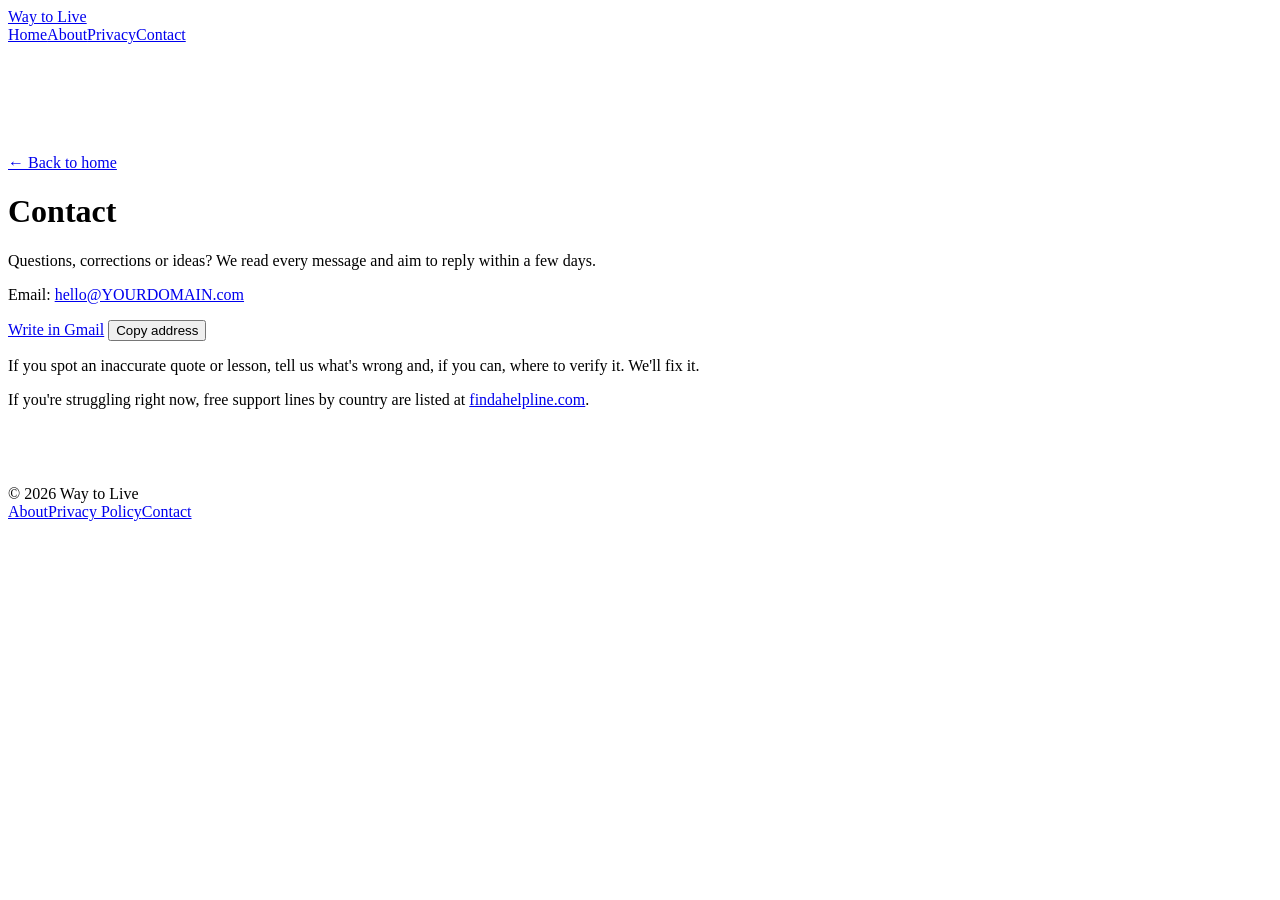
==== contact.html @ 12b2083e "Create contact.html" ====
<!DOCTYPE html>
<html lang="en"><head><meta charset="UTF-8"><meta name="viewport" content="width=device-width, initial-scale=1, viewport-fit=cover">
<title>Contact — Way to Live</title><meta name="description" content="Contact for Way to Live, a free manual on looks, skills, philosophy and psychology.">
<link rel="preconnect" href="https://fonts.googleapis.com"><link rel="preconnect" href="https://fonts.gstatic.com" crossorigin>
<link href="https://fonts.googleapis.com/css2?family=Fraunces:opsz,wght@9..144,500;9..144,700&family=Work+Sans:wght@400;500;600&display=swap" rel="stylesheet">
<link rel="stylesheet" href="style.css"></head><body>
<nav class="top"><div class="navrow"><a class="brand" href="index.html">Way to Live</a><div class="navlinks"><a href="index.html">Home</a><a href="about.html">About</a><a href="privacy.html">Privacy</a><a href="contact.html">Contact</a></div></div></nav>
<main class="wrap doc" style="padding-top:110px;padding-bottom:60px"><a class="page-back" href="index.html">← Back to home</a><h1>Contact</h1><p>Questions, corrections or ideas? We read every message and aim to reply within a few days.</p>
<p>Email: <a id="mail" href="mailtom">hello@YOURDOMAIN.com</a></p>
<p><a class="page-back" id="gm" target="_blank" rel="noopener">Write in Gmail</a> <button class="page-back" id="cp" type="button">Copy address</button></p>
<p>If you spot an inaccurate quote or lesson, tell us what's wrong and, if you can, where to verify it. We'll fix it.</p>
<p>If you're struggling right now, free support lines by country are listed at <a href="https://findahelpline.com" rel="noopener">findahelpline.com</a>.</p></main>
<footer><div class="wrap"><span>© 2026 Way to Live</span><div class="flinks"><a href="about.html">About</a><a href="privacy.html">Privacy Policy</a><a href="contact.html">Contact</a></div></div></footer><script>
(function(){var m=document.getElementById('mail'),e=m.textContent.trim();
m.href='mailto:'+e;
document.getElementById('gm').href='https://mail.google.com/mail/?view=cm&fs=1&to='+encodeURIComponent(e);
var b=document.getElementById('cp');b.onclick=function(){
(navigator.clipboard?navigator.clipboard.writeText(e):Promise.reject()).then(function(){b.textContent='Copied ✓';},function(){prompt('Copy this address:',e);});};})();
</script></body></html>
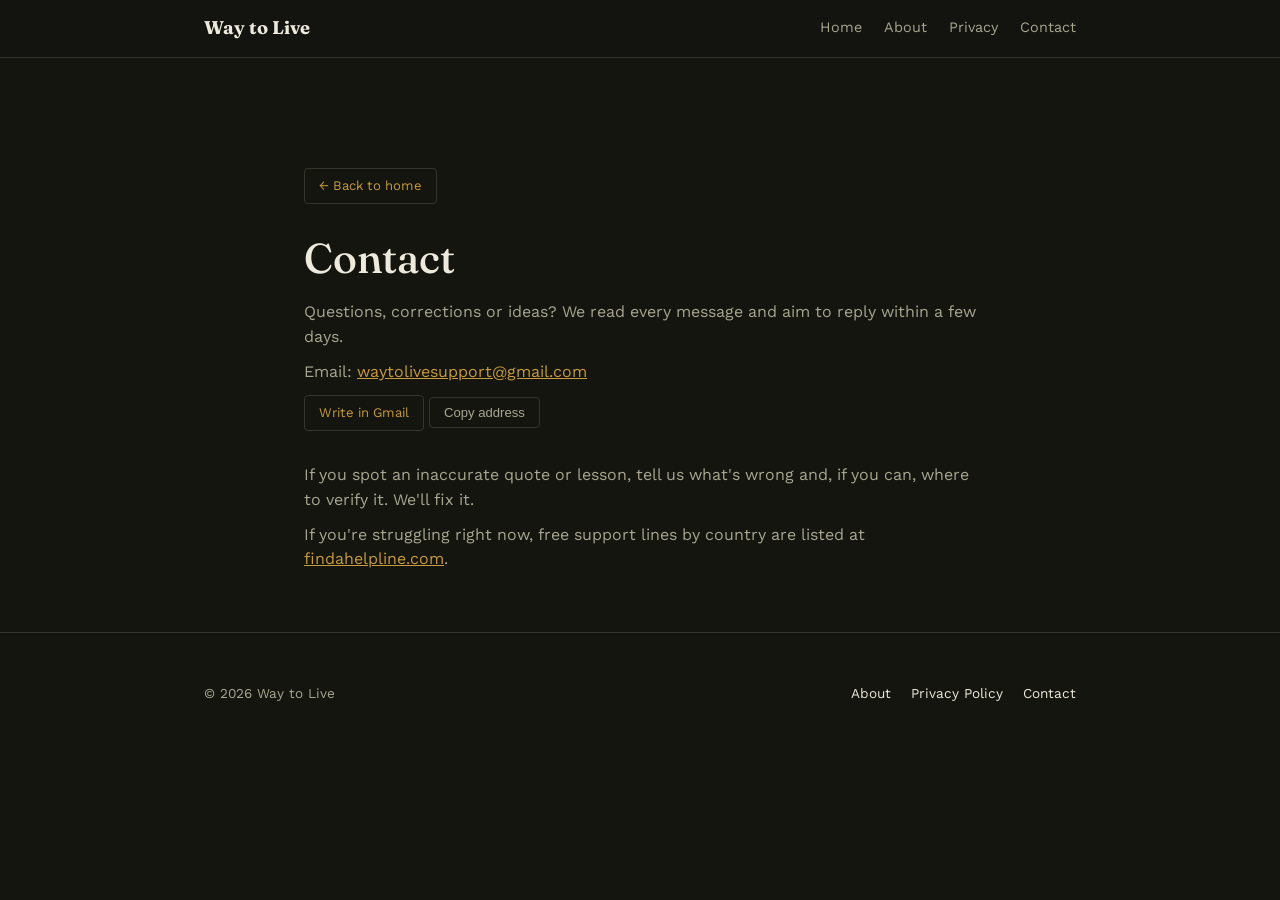
==== commit 047f0f69: "Update contact.html" ====
--- a/contact.html
+++ b/contact.html
@@ -6,7 +6,7 @@
 <link rel="stylesheet" href="style.css"></head><body>
 <nav class="top"><div class="navrow"><a class="brand" href="index.html">Way to Live</a><div class="navlinks"><a href="index.html">Home</a><a href="about.html">About</a><a href="privacy.html">Privacy</a><a href="contact.html">Contact</a></div></div></nav>
 <main class="wrap doc" style="padding-top:110px;padding-bottom:60px"><a class="page-back" href="index.html">← Back to home</a><h1>Contact</h1><p>Questions, corrections or ideas? We read every message and aim to reply within a few days.</p>
-<p>Email: <a id="mail" href="mailtom">hello@YOURDOMAIN.com</a></p>
+<p>Email: <a id="mail" href="mailtom">waytolivesupport@gmail.com</a></p>
 <p><a class="page-back" id="gm" target="_blank" rel="noopener">Write in Gmail</a> <button class="page-back" id="cp" type="button">Copy address</button></p>
 <p>If you spot an inaccurate quote or lesson, tell us what's wrong and, if you can, where to verify it. We'll fix it.</p>
 <p>If you're struggling right now, free support lines by country are listed at <a href="https://findahelpline.com" rel="noopener">findahelpline.com</a>.</p></main>
--- a/style.css
+++ b/style.css
@@ -0,0 +1,88 @@
+:root{--ink:#14150F;--panel:#1E2018;--panel2:#20221A;--text:#EDE9DC;--muted:#A7A690;--gold:#C79A3E;--sage:#6E8B6E;--line:#33362A;--radius:2px;box-sizing:border-box;padding-top:env(safe-area-inset-top,0px);padding-bottom:env(safe-area-inset-bottom,0px)}
+*{box-sizing:border-box;margin:0;padding:0}
+html{scroll-padding-top:env(safe-area-inset-top,0px);scroll-behavior:smooth}
+body{background:var(--ink);color:var(--text);font-family:'Work Sans',sans-serif;line-height:1.55;-webkit-font-smoothing:antialiased}
+h1,h2,h3,.serif{font-family:'Fraunces',serif}
+a{color:inherit}
+.wrap{max-width:920px;margin:0 auto;padding:0 24px}
+@media(max-width:600px){.wrap{padding:0 18px}}
+:focus-visible{outline:2px solid var(--gold);outline-offset:3px}
+@media(prefers-reduced-motion:reduce){*{animation:none!important;transition:none!important}}
+nav.top{position:sticky;top:0;top:env(safe-area-inset-top,0px);z-index:50;background:rgba(20,21,15,.94);border-bottom:1px solid var(--line)}
+.navrow{display:flex;align-items:center;justify-content:space-between;padding:14px 24px;max-width:920px;margin:0 auto}
+.brand{font-family:'Fraunces',serif;font-weight:700;font-size:1.15rem;cursor:pointer;background:none;border:none;color:var(--text);text-decoration:none}
+.navlinks{display:flex;gap:22px;font-size:.9rem}
+.navlinks button,.navlinks a{background:none;border:none;color:var(--muted);font-family:'Work Sans';font-size:.9rem;cursor:pointer;border-bottom:1px solid transparent;padding-bottom:2px;text-decoration:none}
+.navlinks button:hover,.navlinks a:hover{color:var(--text);border-color:var(--gold)}
+@media(max-width:640px){.navlinks{display:none}}
+.hero{position:relative;min-height:72vh;min-height:72svh;display:flex;align-items:center;justify-content:center;overflow:hidden;border-bottom:1px solid var(--line);padding:70px 0 50px}
+.orb{position:absolute;border-radius:50%;filter:blur(60px);opacity:.35;pointer-events:none}
+.orb1{width:340px;height:340px;background:var(--gold);top:-80px;left:-60px;animation:drift1 22s ease-in-out infinite}
+.orb2{width:280px;height:280px;background:var(--sage);bottom:-60px;right:-40px;animation:drift2 26s ease-in-out infinite}
+.orb3{width:200px;height:200px;background:var(--gold);top:40%;right:8%;animation:drift1 18s ease-in-out infinite reverse}
+@keyframes drift1{0%,100%{transform:translate(0,0)}50%{transform:translate(40px,30px)}}
+@keyframes drift2{0%,100%{transform:translate(0,0)}50%{transform:translate(-30px,-40px)}}
+.kw-wrap{position:relative;z-index:2;text-align:center;padding:0 24px}
+.kw-stage{position:relative;height:clamp(110px,22vw,160px);display:flex;align-items:center;justify-content:center}
+.kw-line{position:absolute;font-family:'Fraunces',serif;font-weight:500;font-size:clamp(1.7rem,7vw,3.8rem);opacity:0;transform:scale(.92);transition:opacity .6s ease,transform .6s ease;white-space:nowrap}
+.kw-line.active{opacity:1;transform:scale(1)}
+.tagline{max-width:560px;margin:10px auto 0;color:var(--muted);font-size:1.05rem}
+.scroll-cue{margin-top:20px;font-size:.75rem;letter-spacing:.1em;color:var(--muted);animation:bob 2s ease-in-out infinite}
+@keyframes bob{0%,100%{transform:translateY(0)}50%{transform:translateY(6px)}}
+.quote-anchor{min-height:50vh;display:flex;align-items:center;justify-content:center;padding:60px 24px;border-bottom:1px solid var(--line)}
+.quote-text{max-width:820px;text-align:center;font-family:'Fraunces',serif;font-weight:500;font-size:clamp(1.6rem,5vw,3rem);line-height:1.3}
+.quote-text .word{display:inline-block;opacity:.12;filter:blur(3px);transform:translateY(6px);transition:opacity .5s ease,filter .5s ease,transform .5s ease}
+.quote-text .word.lit{opacity:1;filter:blur(0);transform:translateY(0);background:linear-gradient(90deg,var(--gold),var(--sage));-webkit-background-clip:text;background-clip:text;color:transparent}
+.meaning-block{padding:70px 0;border-bottom:1px solid var(--line)}
+.meaning-line{font-size:clamp(1.05rem,2.4vw,1.3rem);color:var(--muted);max-width:600px;margin:0 auto 28px;opacity:0;transform:translateY(16px);transition:opacity .7s ease,transform .7s ease}
+.meaning-line.shown{opacity:1;transform:translateY(0);color:var(--text)}
+.ad-wrap{display:none}
+.ad-wrap.on{display:block;max-width:920px;margin:0 auto;padding:22px 24px;text-align:center;min-height:120px}
+.ad-wrap .tag{font-size:.7rem;letter-spacing:.08em;text-transform:uppercase;color:var(--muted);display:block;margin-bottom:8px}
+.ad-wrap:has(ins[data-ad-status="unfilled"]){display:none}
+section.block{padding:70px 0;border-bottom:1px solid var(--line)}
+.eyebrow-num{font-family:'Fraunces',serif;font-style:italic;color:var(--gold);font-size:1rem}
+.block h2{font-size:clamp(1.7rem,4vw,2.4rem);font-weight:500;margin-top:6px;max-width:600px}
+.block p.intro,p.intro{color:var(--muted);max-width:560px;margin-top:14px}
+.regret-grid{display:grid;grid-template-columns:1fr 1fr;gap:40px;margin-top:36px}
+@media(max-width:720px){.regret-grid{grid-template-columns:1fr}}
+.principle{border-top:1px solid var(--line);padding-top:14px;margin-top:14px}
+.principle h4{font-size:1.02rem;font-weight:600}
+.principle p{color:var(--muted);font-size:.92rem;margin-top:6px}
+.spin-box{margin-top:38px;border:1px solid var(--line);padding:34px 24px;text-align:center}
+.spin-display{font-family:'Fraunces',serif;font-size:clamp(1.1rem,3vw,1.5rem);min-height:70px;display:flex;align-items:center;justify-content:center;max-width:560px;margin:0 auto}
+.spin-btn{margin-top:20px;background:var(--gold);color:var(--ink);border:none;padding:12px 28px;font-family:'Work Sans';font-weight:600;font-size:.9rem;cursor:pointer;border-radius:var(--radius)}
+.tabs{display:flex;border-bottom:1px solid var(--line);margin-top:30px;flex-wrap:wrap}
+.tabs button{flex:1;min-width:110px;background:none;border:none;color:var(--muted);font-family:'Fraunces',serif;font-size:.95rem;padding:12px 6px;cursor:pointer;border-bottom:2px solid transparent}
+.tabs button.active{color:var(--text);border-color:var(--gold)}
+.tabpanel{display:none;padding-top:8px}.tabpanel.active{display:block}
+.lesson-list{list-style:none;margin-top:16px;display:flex;flex-direction:column}
+.lesson-list li{border-top:1px solid var(--line);padding:13px 0;font-size:.98rem}
+.lesson-list li b{color:var(--gold);font-weight:600}
+.sub-tabs{margin-top:22px;border-bottom:none;gap:6px}
+.sub-tabs button{flex:none;min-width:0;font-family:'Work Sans';font-size:.8rem;border:1px solid var(--line);border-radius:20px;padding:6px 14px;color:var(--muted)}
+.sub-tabs button.active{background:var(--gold);color:var(--ink);border-color:var(--gold)}
+.subpanel{display:none;margin-top:6px}.subpanel.active{display:block}
+.page-view{display:none;min-height:100vh;padding:90px 0 60px}.page-view.active{display:block}
+body.subpage #homeView{display:none}
+.page-back{background:none;border:1px solid var(--line);color:var(--muted);font-size:.82rem;padding:7px 14px;border-radius:4px;cursor:pointer;margin-bottom:22px;text-decoration:none;display:inline-block}
+.page-back:hover{color:var(--text)}
+.qotd-card{margin:40px auto 0;max-width:560px;border:1px solid var(--gold);padding:44px 26px;cursor:pointer;min-height:150px;display:flex;align-items:center;justify-content:center;font-family:'Fraunces',serif;font-size:1.1rem;text-align:center}
+#qotdPrompt{color:var(--muted);font-style:italic}
+.qotd-content{font-style:italic}
+.qotd-content span{display:block;margin-top:12px;font-family:'Work Sans';font-style:normal;font-size:.8rem;color:var(--muted)}
+.fab{position:fixed;top:calc(18px + env(safe-area-inset-top,0px));right:18px;z-index:80;width:52px;height:52px;border-radius:50%;border:1px solid var(--line);background:var(--panel);color:var(--text);font-size:1.3rem;cursor:pointer;box-shadow:0 8px 20px rgba(0,0,0,.4)}
+.fab-panel{position:fixed;top:calc(76px + env(safe-area-inset-top,0px));right:18px;z-index:79;width:220px;background:var(--panel2);border:1px solid var(--line);border-radius:8px;padding:8px;display:none;box-shadow:0 12px 28px rgba(0,0,0,.4)}
+.fab-panel.open{display:block}
+.fab-row{display:flex;align-items:center;gap:10px;width:100%;background:none;border:none;color:var(--text);text-decoration:none;text-align:left;padding:9px 8px;border-radius:6px;font-family:'Work Sans';font-size:.88rem;cursor:pointer}
+.fab-row:hover{background:rgba(255,255,255,.06)}
+.fab-icon{font-size:1.05rem;width:22px;text-align:center;flex-shrink:0}
+.fab-label{font-weight:500}.fab-sub{font-size:.75rem;color:var(--muted)}
+footer{padding:50px 0 60px;border-top:1px solid var(--line)}
+footer .wrap{color:var(--muted);font-size:.85rem;display:flex;justify-content:space-between;flex-wrap:wrap;gap:12px}
+.flinks{display:flex;gap:20px;flex-wrap:wrap}
+.flinks a{text-decoration:none;color:var(--text)}.flinks a:hover{color:var(--gold)}
+.fnote{width:100%;font-size:.78rem}
+.doc{max-width:720px}.doc h1{font-size:clamp(1.9rem,5vw,2.6rem);font-weight:500;margin-bottom:8px}
+.doc h3{font-size:1.2rem;font-weight:500;margin:28px 0 8px;color:var(--gold)}
+.doc p,.doc li{color:var(--muted);margin-top:10px}.doc ul{padding-left:20px}.doc a{color:var(--gold)}
